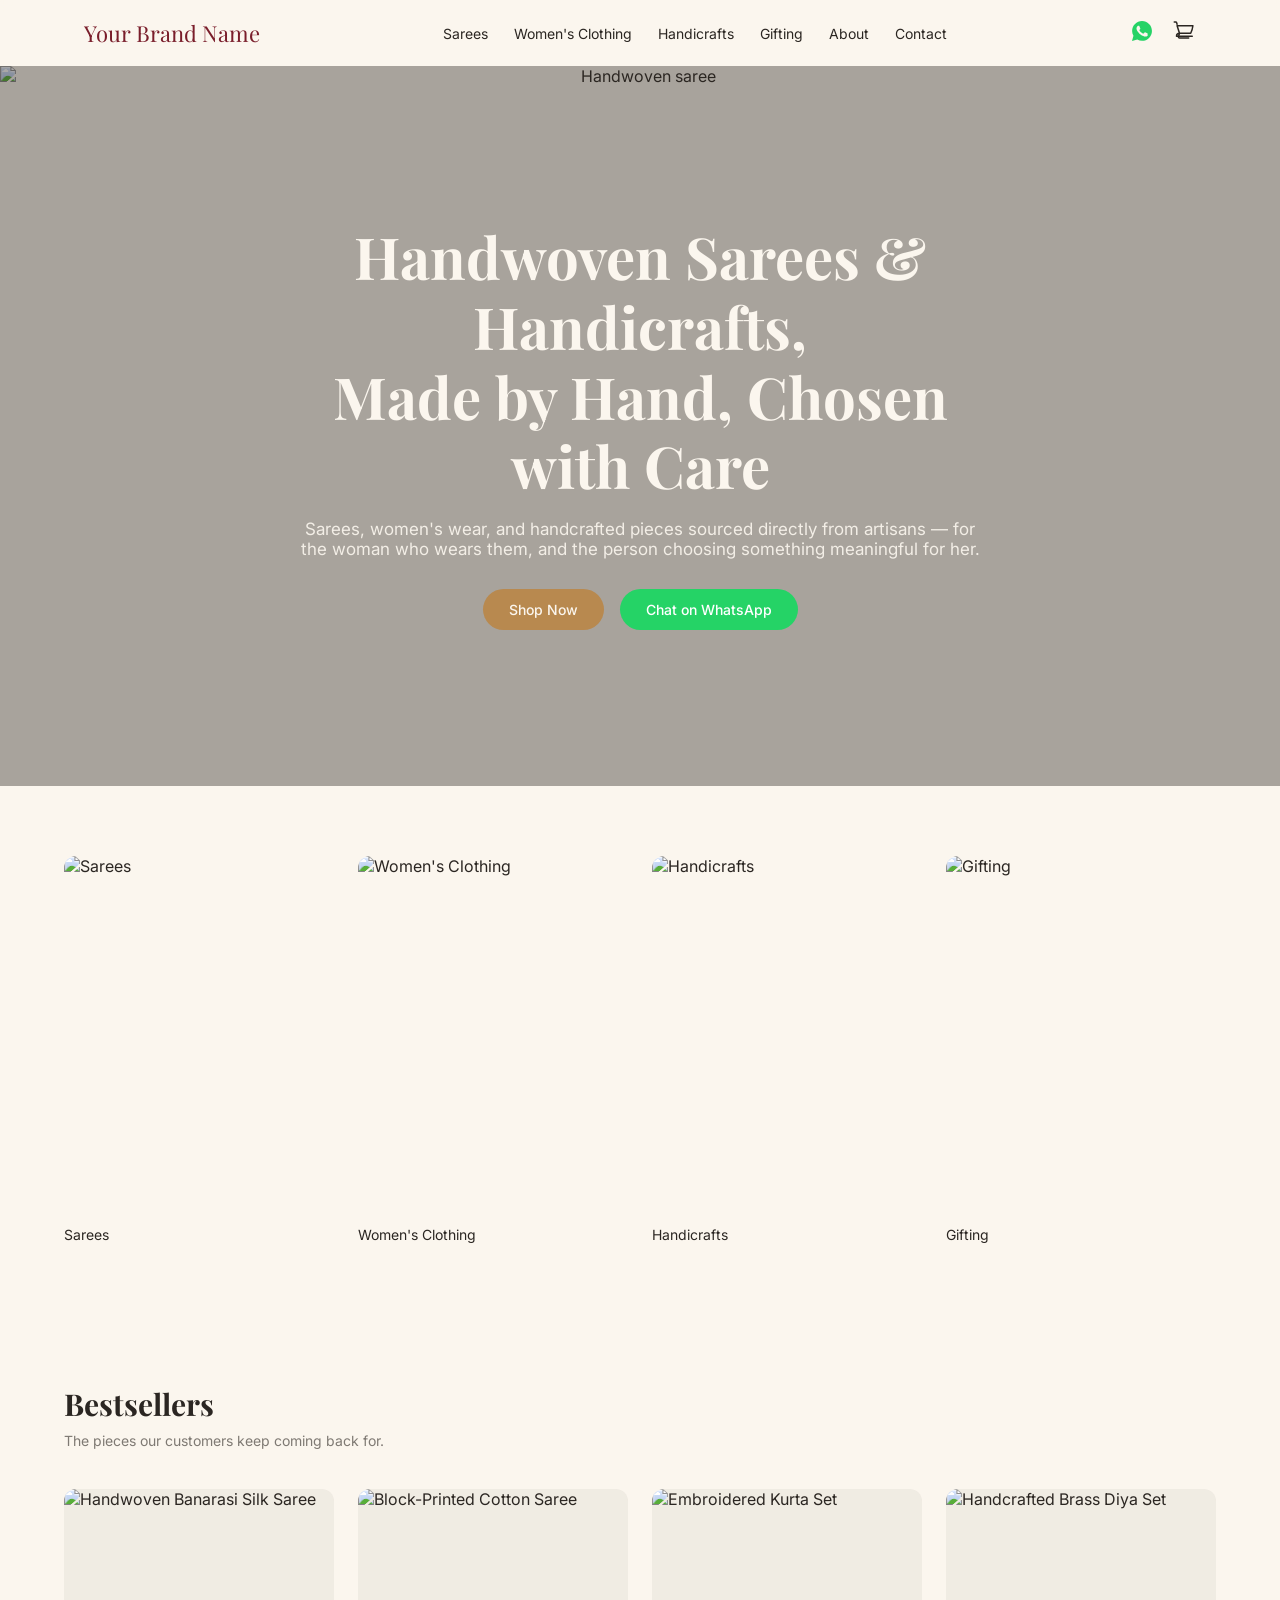
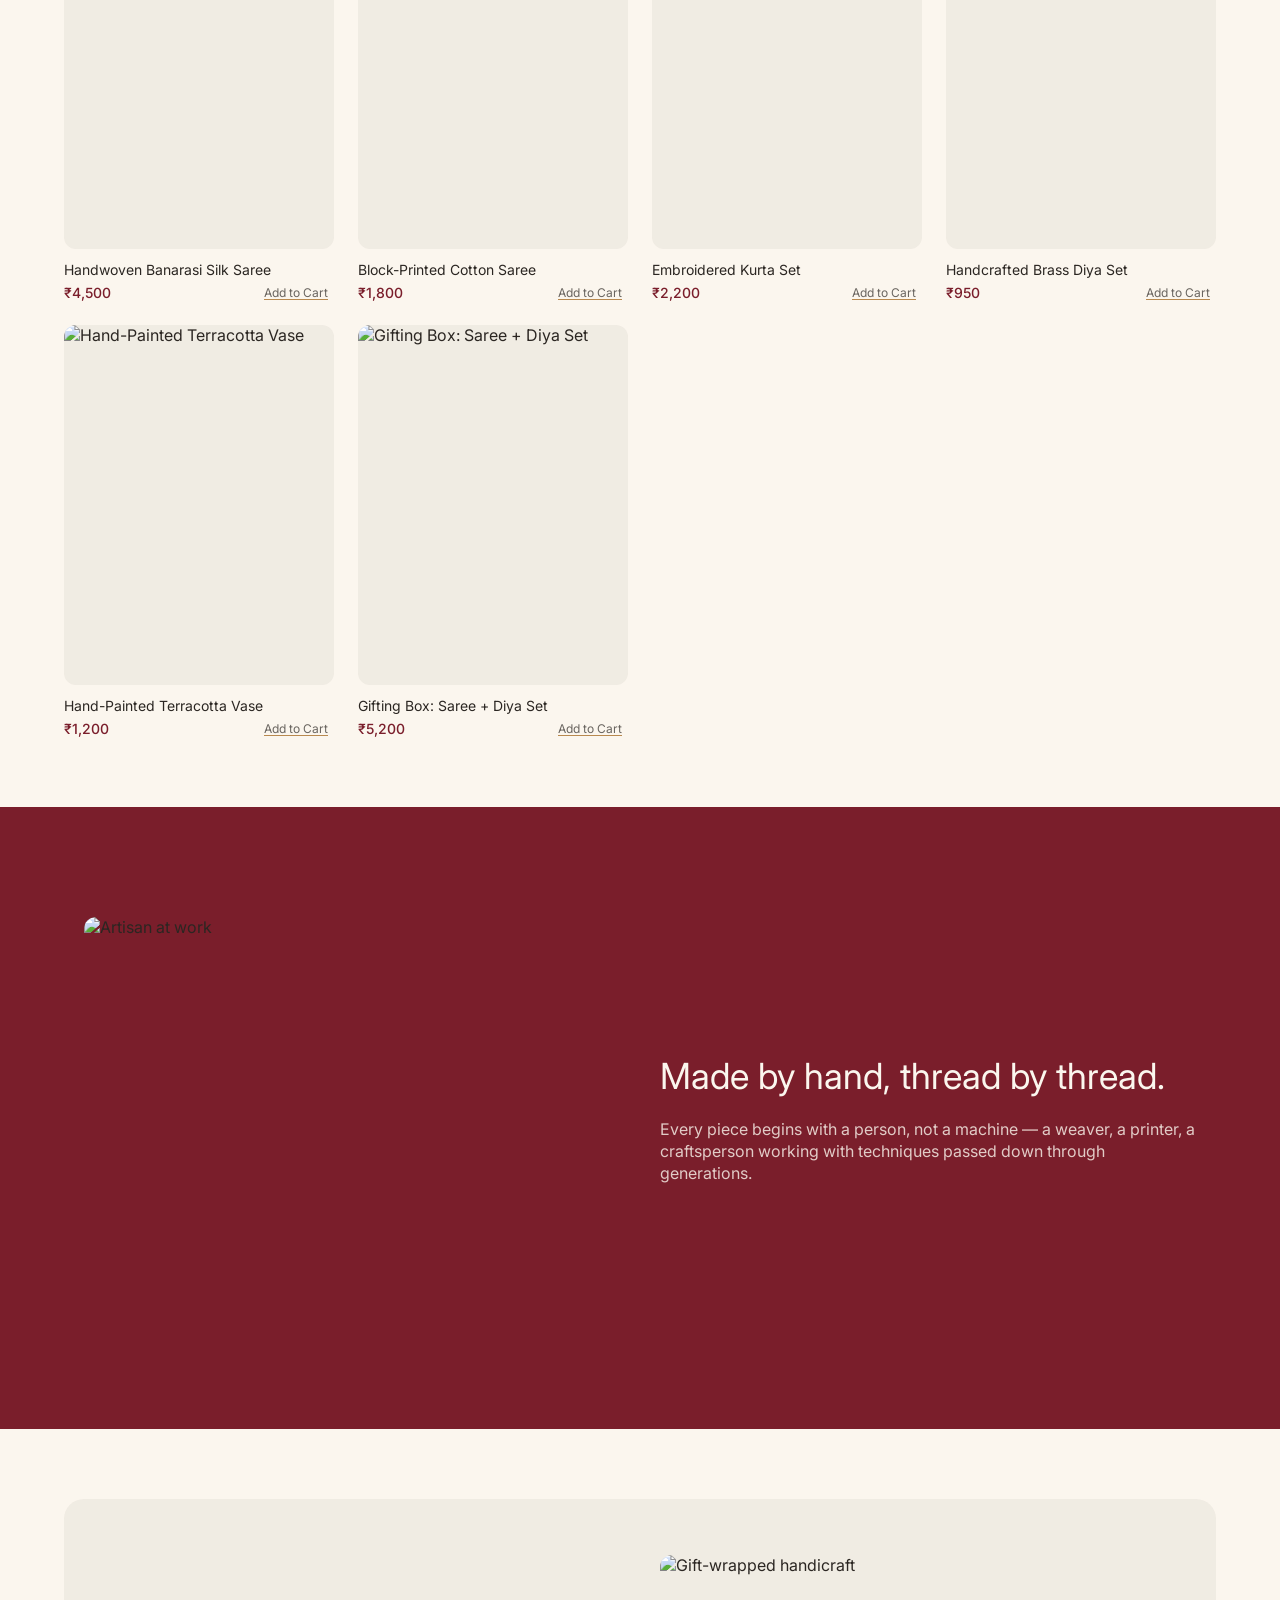
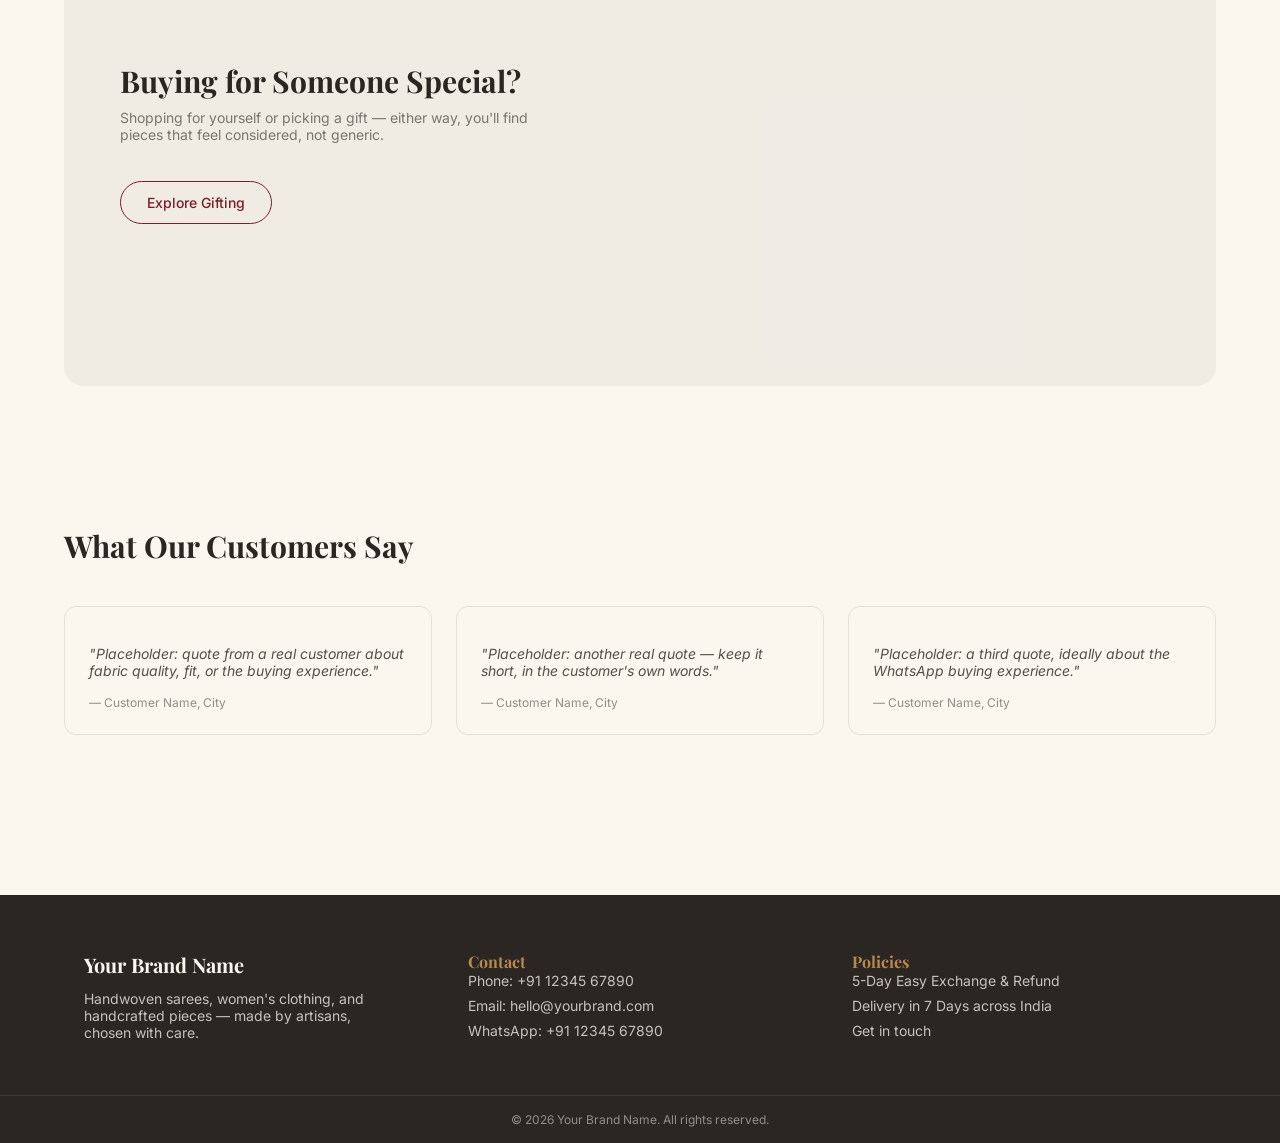
==== index.html @ b7d6f7a0 "Add files via upload" ====
<!DOCTYPE html>
<html lang="en">
<head>
<meta charset="UTF-8" />
<meta name="viewport" content="width=device-width, initial-scale=1.0" />
<title>Your Brand Name | Handwoven Sarees & Handicrafts</title>
<meta name="description" content="Handwoven sarees, women's clothing, and handcrafted pieces sourced directly from artisans, with easy exchanges and WhatsApp support." />
<link rel="stylesheet" href="styles.css" />
</head>
<body>

<header id="site-header">
  <div class="container header-inner">
    <a href="index.html" class="brand heading">Your Brand Name</a>
    <!-- TODO: replace "Your Brand Name" above and in styles/footer -->

    <nav class="main-nav">
      <a href="sarees.html">Sarees</a>
      <a href="womens-clothing.html">Women's Clothing</a>
      <a href="handicrafts.html">Handicrafts</a>
      <a href="gifting.html">Gifting</a>
      <a href="about.html">About</a>
      <a href="contact.html">Contact</a>
    </nav>

    <div class="header-icons">
      <!-- TODO: replace 911234567890 with your real WhatsApp number, country code, no + or spaces -->
      <a class="icon-btn whatsapp" href="https://wa.me/911234567890?text=Hi!%20I'd%20like%20to%20know%20more%20about%20your%20sarees." target="_blank" rel="noopener" aria-label="Chat on WhatsApp">
        <svg viewBox="0 0 24 24" fill="currentColor"><path d="M12.04 2C6.58 2 2.13 6.45 2.13 11.91c0 1.75.46 3.45 1.32 4.95L2 22l5.29-1.39a9.9 9.9 0 0 0 4.75 1.21h.01c5.46 0 9.9-4.45 9.9-9.91C21.95 6.45 17.5 2 12.04 2Zm5.8 14.14c-.24.68-1.4 1.3-1.93 1.38-.49.08-1.1.11-1.78-.11-.41-.13-.94-.3-1.62-.6-2.85-1.23-4.71-4.09-4.85-4.28-.14-.19-1.16-1.54-1.16-2.94s.73-2.09.99-2.37c.26-.29.56-.36.75-.36h.54c.17 0 .4-.06.63.48.24.56.79 1.94.86 2.08.07.14.11.3.02.49-.09.19-.14.3-.28.46-.14.16-.29.36-.42.48-.14.14-.28.29-.12.57.16.28.7 1.15 1.5 1.86 1.03.92 1.9 1.2 2.18 1.34.28.14.44.11.6-.07.16-.18.68-.79.87-1.06.19-.27.37-.22.62-.13.26.09 1.63.77 1.91.91.28.14.46.21.53.33.07.12.07.68-.17 1.36Z"/></svg>
      </a>

      <a class="icon-btn" href="cart.html" aria-label="Cart" style="position:relative;">
        <svg viewBox="0 0 24 24" fill="none" stroke="currentColor" stroke-width="1.5"><path stroke-linecap="round" stroke-linejoin="round" d="M2.25 3h1.386c.51 0 .955.343 1.087.835l.383 1.437M7.5 14.25a3 3 0 00-3 3h15.75m-12.75-3h11.218c1.121-2.3 1.876-4.865 2.182-7.5H5.106M7.5 14.25L5.106 6.75M7.5 14.25l-1.06 3.53a1 1 0 00.964 1.22h9.29m-9.29 0h9.29"/></svg>
        <span id="cart-badge" class="cart-badge" style="display:none;">0</span>
      </a>

      <button class="menu-toggle" id="menu-toggle" aria-label="Toggle menu">
        <svg viewBox="0 0 24 24" fill="none" stroke="currentColor" width="24" height="24"><path stroke-linecap="round" stroke-width="1.5" d="M4 6h16M4 12h16M4 18h16"/></svg>
      </button>
    </div>
  </div>

  <nav class="mobile-nav" id="mobile-nav">
    <a href="sarees.html">Sarees</a>
    <a href="womens-clothing.html">Women's Clothing</a>
    <a href="handicrafts.html">Handicrafts</a>
    <a href="gifting.html">Gifting</a>
    <a href="about.html">About</a>
    <a href="contact.html">Contact</a>
  </nav>
</header>

<main>

  <!-- Hero -->
  <section class="hero">
    <!-- TODO: replace with a real lifestyle photo of your products -->
    <img src="https://images.unsplash.com/photo-1610030181087-540967a0aa46?q=80&w=1600" alt="Handwoven saree" />
    <div class="hero-content">
      <h1>Handwoven Sarees &amp; Handicrafts,<br>Made by Hand, Chosen with Care</h1>
      <p>Sarees, women's wear, and handcrafted pieces sourced directly from artisans — for the woman who wears them, and the person choosing something meaningful for her.</p>
      <div class="hero-actions">
        <a href="sarees.html" class="btn btn-gold">Shop Now</a>
        <a class="btn btn-whatsapp" href="https://wa.me/911234567890" target="_blank" rel="noopener">Chat on WhatsApp</a>
      </div>
    </div>
  </section>

  <!-- Category tiles -->
  <section class="page-section container">
    <div class="tile-grid">
      <a href="sarees.html" class="tile fade-in" style="transition-delay:0ms">
        <div class="tile-image"><img src="https://images.unsplash.com/photo-1610030181087-540967a0aa46?q=80&w=800" alt="Sarees" /></div>
        <span class="tile-label">Sarees</span>
      </a>
      <a href="womens-clothing.html" class="tile fade-in" style="transition-delay:80ms">
        <div class="tile-image"><img src="https://images.unsplash.com/photo-1594736797933-d0f06ba2c064?q=80&w=800" alt="Women's Clothing" /></div>
        <span class="tile-label">Women's Clothing</span>
      </a>
      <a href="handicrafts.html" class="tile fade-in" style="transition-delay:160ms">
        <div class="tile-image"><img src="https://images.unsplash.com/photo-1604423043492-01ce8f61b2ca?q=80&w=800" alt="Handicrafts" /></div>
        <span class="tile-label">Handicrafts</span>
      </a>
      <a href="gifting.html" class="tile fade-in" style="transition-delay:240ms">
        <div class="tile-image"><img src="https://images.unsplash.com/photo-1610030181261-8a7e6d5a7e6b?q=80&w=800" alt="Gifting" /></div>
        <span class="tile-label">Gifting</span>
      </a>
    </div>
  </section>

  <!-- Featured products -->
  <section class="page-section container">
    <div class="fade-in">
      <h2 class="section-heading">Bestsellers</h2>
      <p class="section-sub">The pieces our customers keep coming back for.</p>
    </div>
    <div class="product-grid" id="featured-products" style="margin-top:40px;"></div>
  </section>

  <!-- Craftsmanship story (signature animated moment) -->
  <section class="story-section" id="story-section">
    <div class="container story-grid">
      <div class="story-image">
        <!-- TODO: replace with a real photo of the making process/artisan at work -->
        <img src="https://images.unsplash.com/photo-1594736797933-d0f06ba2c064?q=80&w=1000" alt="Artisan at work" />
      </div>
      <p class="story-text">
        Made by hand, thread by thread.
        <span class="story-sub"><!-- TODO: replace with a real paragraph about your artisans, materials, or process -->
        Every piece begins with a person, not a machine — a weaver, a printer, a craftsperson working with techniques passed down through generations.</span>
      </p>
    </div>
  </section>

  <!-- Gifting callout -->
  <section class="page-section container">
    <div class="fade-in gift-box">
      <div>
        <h2 class="section-heading">Buying for Someone Special?</h2>
        <p class="section-sub" style="max-width:420px;">Shopping for yourself or picking a gift — either way, you'll find pieces that feel considered, not generic.</p>
        <!-- TODO: mention gift wrapping / a note card option here if you offer one -->
        <a href="gifting.html" class="btn btn-secondary" style="margin-top:24px;">Explore Gifting</a>
      </div>
      <div class="gift-image">
        <!-- TODO: replace with a real gifting-themed photo -->
        <img src="https://images.unsplash.com/photo-1604423043492-01ce8f61b2ca?q=80&w=1000" alt="Gift-wrapped handicraft" />
      </div>
    </div>
  </section>

  <!-- Reviews -->
  <section class="page-section container">
    <div class="fade-in">
      <h2 class="section-heading">What Our Customers Say</h2>
    </div>
    <div class="review-grid" style="margin-top:40px;">
      <!-- TODO: replace all three with real customer testimonials as soon as you have them -->
      <div class="review-card fade-in" style="transition-delay:0ms">
        <p class="review-quote">"Placeholder: quote from a real customer about fabric quality, fit, or the buying experience."</p>
        <div class="review-name">— Customer Name, City</div>
      </div>
      <div class="review-card fade-in" style="transition-delay:100ms">
        <p class="review-quote">"Placeholder: another real quote — keep it short, in the customer's own words."</p>
        <div class="review-name">— Customer Name, City</div>
      </div>
      <div class="review-card fade-in" style="transition-delay:200ms">
        <p class="review-quote">"Placeholder: a third quote, ideally about the WhatsApp buying experience."</p>
        <div class="review-name">— Customer Name, City</div>
      </div>
    </div>
  </section>

</main>

<footer>
  <div class="container footer-grid">
    <div>
      <h3 class="heading">Your Brand Name</h3>
      <p style="margin-top:12px; max-width:280px;">Handwoven sarees, women's clothing, and handcrafted pieces — made by artisans, chosen with care.</p>
    </div>
    <div>
      <h4 class="heading">Contact</h4>
      <ul>
        <!-- TODO: replace with your real phone, email, WhatsApp number -->
        <li>Phone: +91 12345 67890</li>
        <li>Email: hello@yourbrand.com</li>
        <li>WhatsApp: +91 12345 67890</li>
      </ul>
    </div>
    <div>
      <h4 class="heading">Policies</h4>
      <ul>
        <li>5-Day Easy Exchange &amp; Refund</li>
        <li>Delivery in 7 Days across India</li>
        <li><a href="contact.html">Get in touch</a></li>
      </ul>
    </div>
  </div>
  <div class="footer-bottom">© <span id="year"></span> Your Brand Name. All rights reserved.</div>
</footer>

<script src="script.js"></script>
<script>
  document.getElementById("year").textContent = new Date().getFullYear();
  renderProductGrid("featured-products");
</script>
</body>
</html>
---- styles.css ----
@import url('https://fonts.googleapis.com/css2?family=Playfair+Display:wght@500;600;700&family=Inter:wght@400;500;600&display=swap');

:root {
  --ivory: #FBF6EE;
  --maroon: #7A1E2B;
  --maroon-dark: #5C1620;
  --gold: #B8894F;
  --charcoal: #2B2622;
  --whatsapp: #25D366;
}

* { box-sizing: border-box; }

html { scroll-behavior: smooth; }

body {
  margin: 0;
  font-family: 'Inter', sans-serif;
  background: var(--ivory);
  color: var(--charcoal);
}

h1, h2, h3, .heading {
  font-family: 'Playfair Display', serif;
  margin: 0;
}

a { text-decoration: none; color: inherit; }

img { max-width: 100%; display: block; }

.container {
  max-width: 1152px;
  margin: 0 auto;
  padding: 0 20px;
}

/* ---------- Header ---------- */
header {
  position: sticky;
  top: 0;
  z-index: 50;
  background: rgba(251, 246, 238, 0.95);
  backdrop-filter: blur(6px);
  padding: 18px 0;
  transition: padding 0.3s ease, box-shadow 0.3s ease;
}

header.scrolled {
  padding: 8px 0;
  box-shadow: 0 2px 10px rgba(0,0,0,0.06);
}

.header-inner {
  display: flex;
  align-items: center;
  justify-content: space-between;
}

.brand {
  font-size: 22px;
  color: var(--maroon);
  transition: font-size 0.3s ease;
}

header.scrolled .brand { font-size: 18px; }

nav.main-nav {
  display: flex;
  gap: 26px;
  font-size: 14px;
}

.header-icons {
  display: flex;
  align-items: center;
  gap: 18px;
}

.icon-btn { color: var(--charcoal); position: relative; cursor: pointer; }
.icon-btn.whatsapp { color: var(--whatsapp); }
.icon-btn svg { width: 24px; height: 24px; }

.cart-badge {
  position: absolute;
  top: -8px;
  right: -8px;
  background: var(--maroon);
  color: var(--ivory);
  font-size: 10px;
  width: 16px;
  height: 16px;
  border-radius: 50%;
  display: flex;
  align-items: center;
  justify-content: center;
}

.menu-toggle { display: none; background: none; border: none; cursor: pointer; }

.mobile-nav {
  display: none;
  flex-direction: column;
  gap: 14px;
  padding: 16px 20px;
  border-top: 1px solid rgba(0,0,0,0.08);
  background: var(--ivory);
  font-size: 14px;
}

.mobile-nav.open { display: flex; }

@media (max-width: 768px) {
  nav.main-nav { display: none; }
  .menu-toggle { display: block; }
}

/* ---------- Buttons ---------- */
.btn {
  display: inline-flex;
  align-items: center;
  justify-content: center;
  gap: 8px;
  padding: 12px 26px;
  border-radius: 999px;
  font-size: 14px;
  font-weight: 500;
  border: none;
  cursor: pointer;
  transition: all 0.3s ease;
}

.btn-primary { background: var(--maroon); color: var(--ivory); }
.btn-primary:hover { background: var(--maroon-dark); box-shadow: 0 4px 14px rgba(0,0,0,0.15); }

.btn-secondary { background: transparent; color: var(--maroon); border: 1px solid var(--maroon); }
.btn-secondary:hover { background: var(--maroon); color: var(--ivory); }

.btn-gold { background: var(--gold); color: var(--ivory); }
.btn-gold:hover { filter: brightness(0.95); }

.btn-whatsapp { background: var(--whatsapp); color: #fff; }
.btn-whatsapp:hover { transform: scale(1.03); }

/* ---------- Hero ---------- */
.hero {
  position: relative;
  min-height: 80vh;
  display: flex;
  align-items: center;
  justify-content: center;
  text-align: center;
  overflow: hidden;
}

.hero img {
  position: absolute;
  inset: 0;
  width: 100%;
  height: 100%;
  object-fit: cover;
}

.hero::after {
  content: "";
  position: absolute;
  inset: 0;
  background: rgba(43,38,34,0.4);
}

.hero-content {
  position: relative;
  z-index: 1;
  max-width: 720px;
  padding: 0 20px;
  color: var(--ivory);
}

.hero-content h1 {
  font-size: 42px;
  line-height: 1.2;
}

.hero-content p {
  margin-top: 18px;
  font-size: 17px;
  color: rgba(251,246,238,0.9);
}

.hero-actions {
  margin-top: 30px;
  display: flex;
  flex-wrap: wrap;
  gap: 16px;
  justify-content: center;
}

@media (min-width: 768px) {
  .hero-content h1 { font-size: 58px; }
}

/* ---------- Sections ---------- */
section.page-section { padding: 70px 0; }

.section-heading { font-size: 30px; }
.section-sub { margin-top: 8px; font-size: 14px; color: rgba(43,38,34,0.6); }

/* ---------- Fade-in on scroll ---------- */
.fade-in {
  opacity: 0;
  transform: translateY(20px);
  transition: opacity 0.7s ease-out, transform 0.7s ease-out;
}

.fade-in.visible {
  opacity: 1;
  transform: translateY(0);
}

/* ---------- Category tiles ---------- */
.tile-grid {
  display: grid;
  grid-template-columns: repeat(2, 1fr);
  gap: 16px;
}

@media (min-width: 768px) {
  .tile-grid { grid-template-columns: repeat(4, 1fr); gap: 24px; }
}

.tile { display: block; }
.tile-image {
  position: relative;
  aspect-ratio: 3/4;
  overflow: hidden;
  border-radius: 12px;
}
.tile-image img { width: 100%; height: 100%; object-fit: cover; transition: transform 0.5s ease; }
.tile:hover .tile-image img { transform: scale(1.05); }

.tile-label {
  position: relative;
  margin-top: 10px;
  font-size: 14px;
  display: inline-block;
}
.tile-label::after {
  content: "";
  position: absolute;
  left: 0;
  bottom: -4px;
  height: 1px;
  width: 0;
  background: var(--gold);
  transition: width 0.3s ease;
}
.tile:hover .tile-label::after { width: 100%; }

/* ---------- Product grid ---------- */
.product-grid {
  display: grid;
  grid-template-columns: repeat(2, 1fr);
  gap: 24px;
}

@media (min-width: 768px) {
  .product-grid { grid-template-columns: repeat(4, 1fr); }
}

.product-card-image {
  position: relative;
  aspect-ratio: 3/4;
  overflow: hidden;
  border-radius: 12px;
  background: rgba(43,38,34,0.05);
}
.product-card-image img { width: 100%; height: 100%; object-fit: cover; transition: transform 0.5s ease; }
.product-card:hover .product-card-image img { transform: scale(1.05); }

.product-card-body { margin-top: 12px; }
.product-card-name { font-size: 14px; }
.product-card-row {
  margin-top: 6px;
  display: flex;
  align-items: center;
  justify-content: space-between;
}
.product-price { font-size: 14px; font-weight: 500; color: var(--maroon); }
.add-to-cart-link {
  font-size: 12px;
  color: rgba(43,38,34,0.7);
  text-decoration: underline;
  text-decoration-color: var(--gold);
  text-underline-offset: 2px;
  background: none;
  border: none;
  cursor: pointer;
  font-family: inherit;
}
.add-to-cart-link:hover { color: var(--maroon); }

/* ---------- Craftsmanship story (signature moment) ---------- */
.story-section {
  position: relative;
  padding: 110px 0;
  background: var(--charcoal);
  transition: background-color 0.9s ease-out;
  overflow: hidden;
}
.story-section.active { background: var(--maroon); }

.story-grid {
  display: grid;
  gap: 40px;
  align-items: center;
}

@media (min-width: 768px) {
  .story-grid { grid-template-columns: 1fr 1fr; }
}

.story-image {
  position: relative;
  aspect-ratio: 4/3;
  overflow: hidden;
  border-radius: 12px;
}
.story-image img { width: 100%; height: 100%; object-fit: cover; }

.story-text {
  font-size: 30px;
  line-height: 1.4;
  color: var(--ivory);
  opacity: 0;
  transform: translateY(12px);
  transition: opacity 0.9s ease-out, transform 0.9s ease-out;
}
.story-section.active .story-text { opacity: 1; transform: translateY(0); }

.story-sub {
  display: block;
  margin-top: 16px;
  font-size: 16px;
  font-weight: 400;
  color: rgba(251,246,238,0.8);
}

@media (min-width: 768px) {
  .story-text { font-size: 36px; }
}

/* ---------- Gifting callout ---------- */
.gift-box {
  display: grid;
  gap: 40px;
  align-items: center;
  background: rgba(43,38,34,0.05);
  border-radius: 20px;
  padding: 32px;
}

@media (min-width: 768px) {
  .gift-box { grid-template-columns: 1fr 1fr; padding: 56px; }
}

.gift-image {
  position: relative;
  aspect-ratio: 4/3;
  overflow: hidden;
  border-radius: 12px;
}
.gift-image img { width: 100%; height: 100%; object-fit: cover; }

/* ---------- Reviews ---------- */
.review-grid {
  display: grid;
  gap: 24px;
}

@media (min-width: 768px) {
  .review-grid { grid-template-columns: repeat(3, 1fr); }
}

.review-card {
  border: 1px solid rgba(43,38,34,0.1);
  border-radius: 12px;
  padding: 24px;
  height: 100%;
}
.review-quote { font-size: 14px; font-style: italic; color: rgba(43,38,34,0.8); }
.review-name { margin-top: 16px; font-size: 12px; color: rgba(43,38,34,0.5); }

/* ---------- Footer ---------- */
footer {
  margin-top: 90px;
  background: var(--charcoal);
  color: var(--ivory);
  padding: 56px 0 0;
}

.footer-grid {
  display: grid;
  gap: 40px;
}

@media (min-width: 768px) {
  .footer-grid { grid-template-columns: repeat(3, 1fr); }
}

footer h3 { font-size: 20px; }
footer h4 { font-size: 16px; color: var(--gold); margin-bottom: 12px; }
footer p, footer li { font-size: 14px; color: rgba(251,246,238,0.75); }
footer ul { list-style: none; padding: 0; margin: 0; }
footer li { margin-bottom: 8px; }
footer a:hover { color: var(--gold); }

.footer-bottom {
  margin-top: 40px;
  border-top: 1px solid rgba(251,246,238,0.1);
  padding: 16px 0;
  text-align: center;
  font-size: 12px;
  color: rgba(251,246,238,0.5);
}

/* ---------- Forms ---------- */
.form-field {
  width: 100%;
  padding: 12px 16px;
  border: 1px solid rgba(43,38,34,0.2);
  border-radius: 8px;
  font-family: inherit;
  font-size: 14px;
  margin-bottom: 14px;
}
.form-field:focus { outline: none; border-color: var(--maroon); }

/* ---------- Cart page ---------- */
.cart-item {
  display: flex;
  gap: 16px;
  align-items: center;
  border-bottom: 1px solid rgba(43,38,34,0.1);
  padding-bottom: 24px;
  margin-bottom: 24px;
}
.cart-item-image {
  width: 80px;
  height: 96px;
  border-radius: 8px;
  overflow: hidden;
  flex-shrink: 0;
}
.cart-item-image img { width: 100%; height: 100%; object-fit: cover; }
.cart-qty {
  width: 60px;
  padding: 6px 8px;
  border: 1px solid rgba(43,38,34,0.2);
  border-radius: 6px;
  font-family: inherit;
}
.remove-link {
  background: none; border: none; cursor: pointer; font-family: inherit;
  font-size: 12px; color: rgba(43,38,34,0.5); text-decoration: underline;
}
.cart-total-row {
  display: flex; justify-content: space-between; align-items: center;
  margin-top: 24px; font-size: 22px;
}
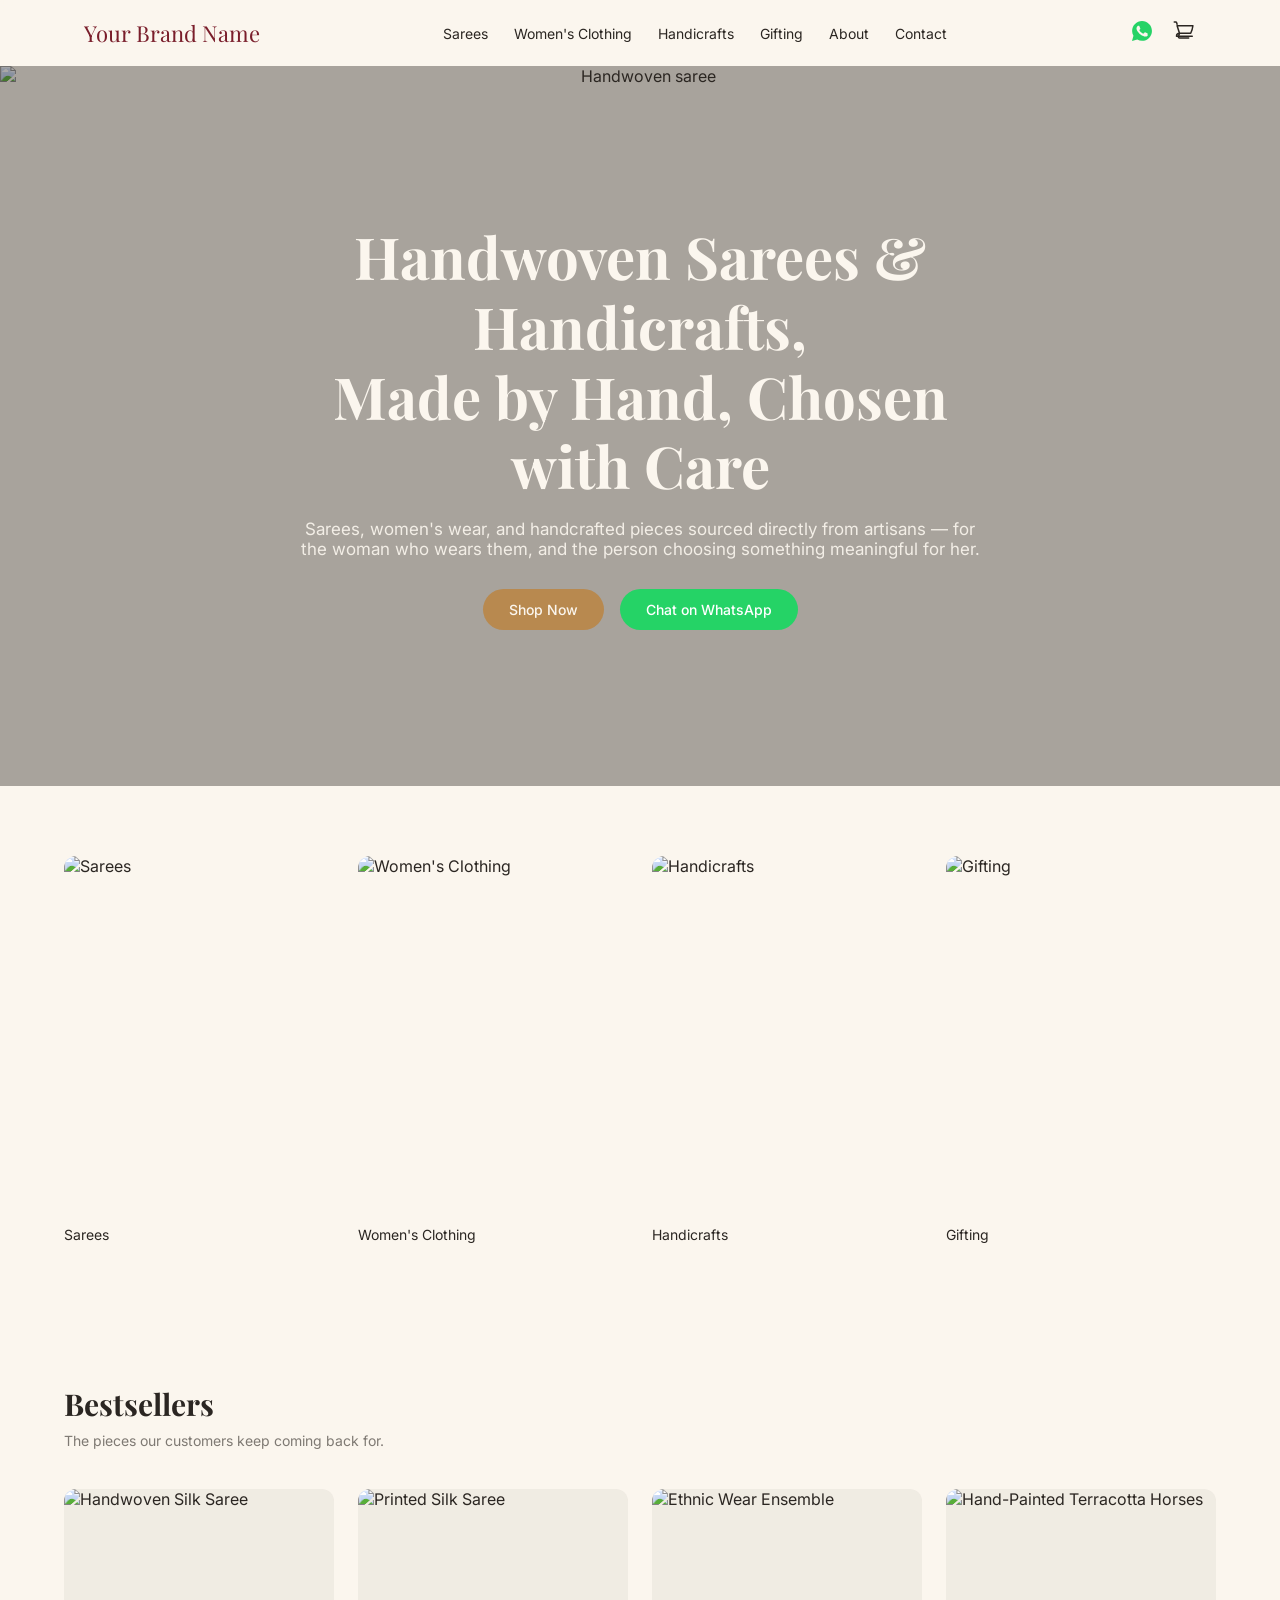
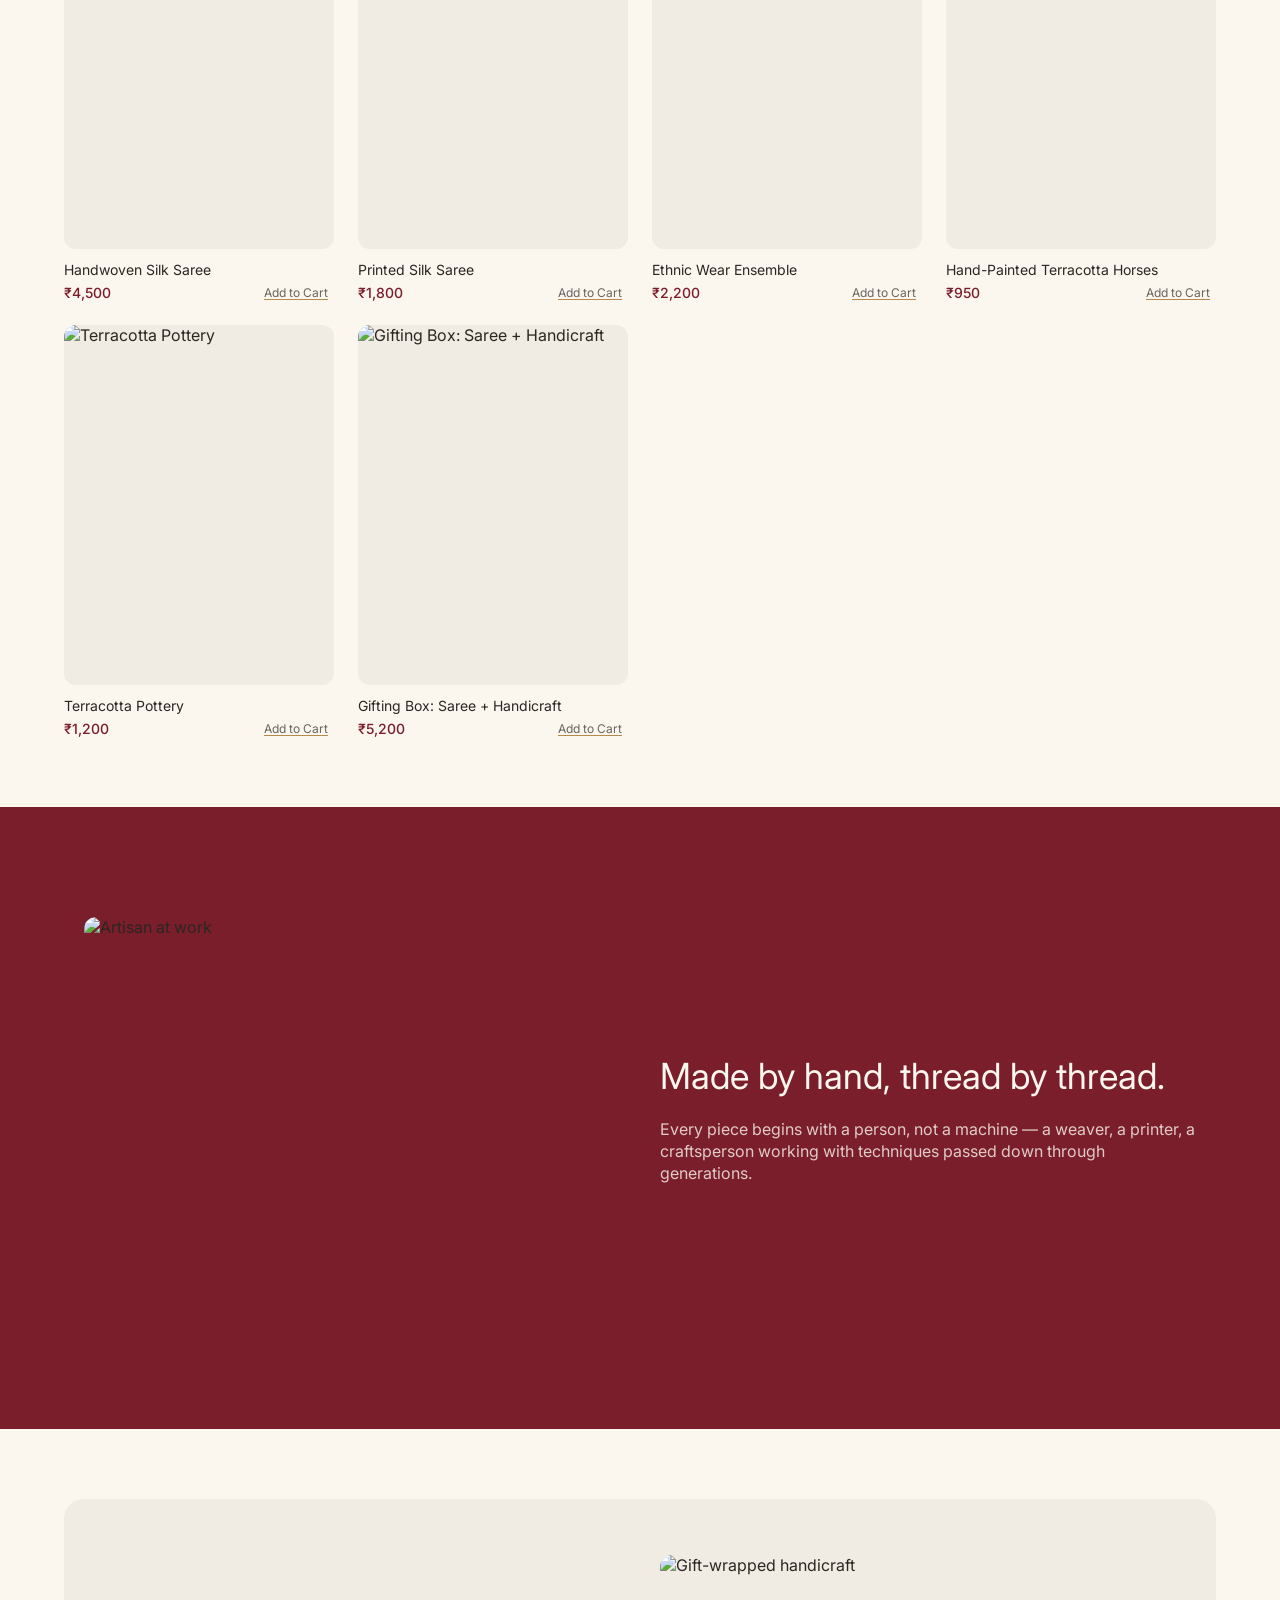
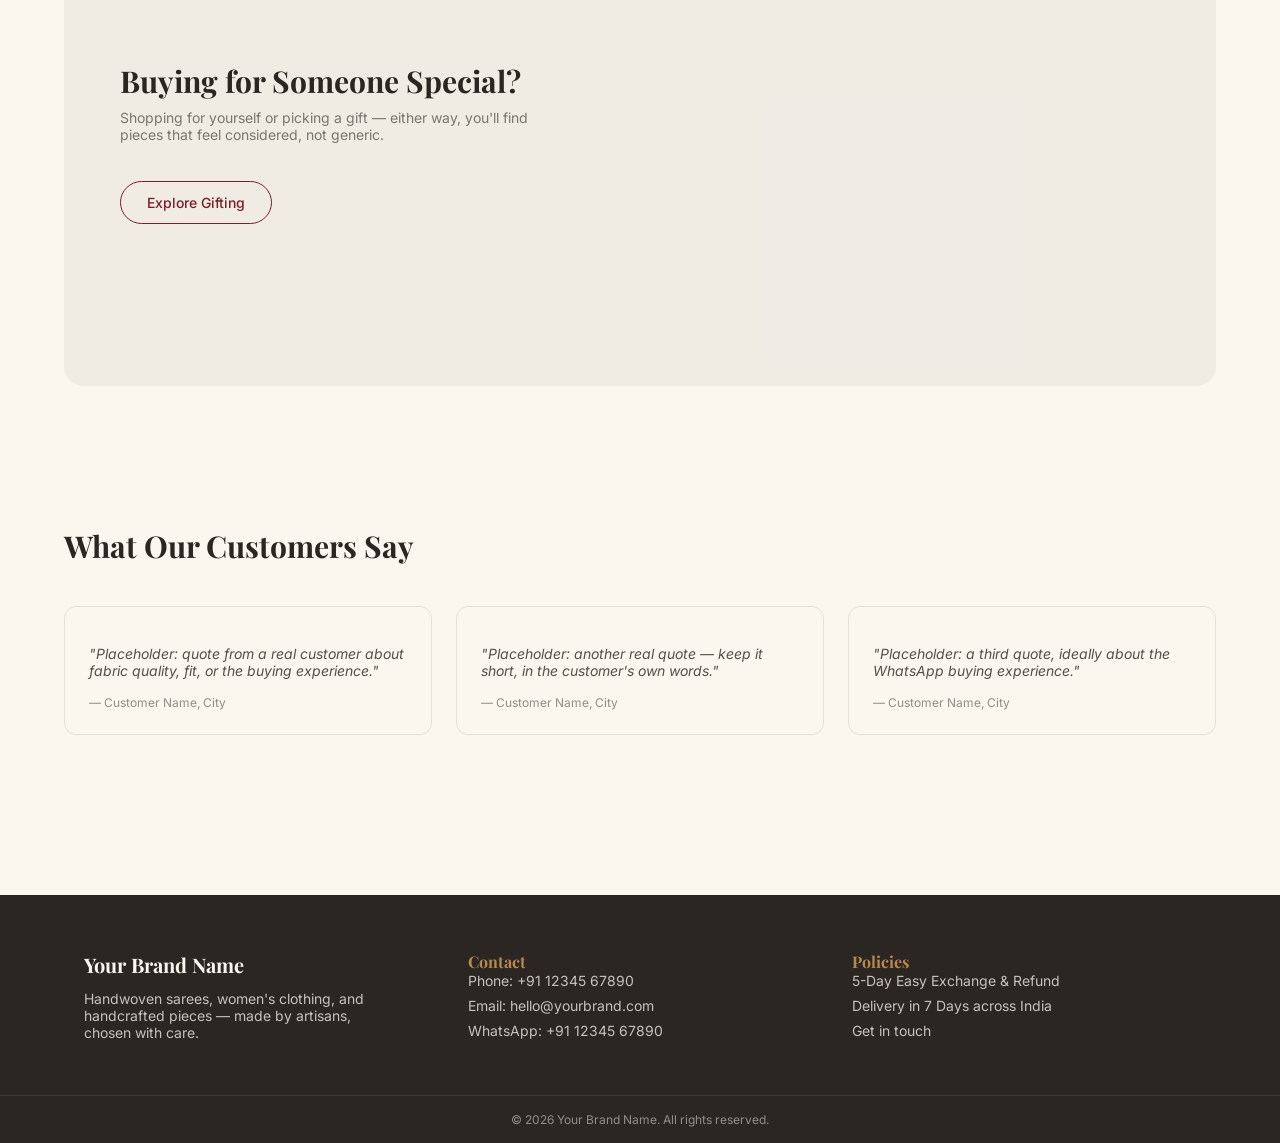
==== commit 11e1e53d: "Add files via upload" ====
--- a/index.html
+++ b/index.html
@@ -55,7 +55,7 @@
   <!-- Hero -->
   <section class="hero">
     <!-- TODO: replace with a real lifestyle photo of your products -->
-    <img src="https://images.unsplash.com/photo-1610030181087-540967a0aa46?q=80&w=1600" alt="Handwoven saree" />
+    <img src="https://images.unsplash.com/photo-1732709470611-670308da8c5e?q=80&w=1600" alt="Handwoven saree" />
     <div class="hero-content">
       <h1>Handwoven Sarees &amp; Handicrafts,<br>Made by Hand, Chosen with Care</h1>
       <p>Sarees, women's wear, and handcrafted pieces sourced directly from artisans — for the woman who wears them, and the person choosing something meaningful for her.</p>
@@ -70,19 +70,19 @@
   <section class="page-section container">
     <div class="tile-grid">
       <a href="sarees.html" class="tile fade-in" style="transition-delay:0ms">
-        <div class="tile-image"><img src="https://images.unsplash.com/photo-1610030181087-540967a0aa46?q=80&w=800" alt="Sarees" /></div>
+        <div class="tile-image"><img src="https://images.unsplash.com/photo-1610030469983-98e550d6193c?q=80&w=800" alt="Sarees" /></div>
         <span class="tile-label">Sarees</span>
       </a>
       <a href="womens-clothing.html" class="tile fade-in" style="transition-delay:80ms">
-        <div class="tile-image"><img src="https://images.unsplash.com/photo-1594736797933-d0f06ba2c064?q=80&w=800" alt="Women's Clothing" /></div>
+        <div class="tile-image"><img src="https://images.unsplash.com/photo-1611574557783-9a50bb34e9f5?q=80&w=800" alt="Women's Clothing" /></div>
         <span class="tile-label">Women's Clothing</span>
       </a>
       <a href="handicrafts.html" class="tile fade-in" style="transition-delay:160ms">
-        <div class="tile-image"><img src="https://images.unsplash.com/photo-1604423043492-01ce8f61b2ca?q=80&w=800" alt="Handicrafts" /></div>
+        <div class="tile-image"><img src="https://images.unsplash.com/photo-1524497440-4da55062cb4a?q=80&w=800" alt="Handicrafts" /></div>
         <span class="tile-label">Handicrafts</span>
       </a>
       <a href="gifting.html" class="tile fade-in" style="transition-delay:240ms">
-        <div class="tile-image"><img src="https://images.unsplash.com/photo-1610030181261-8a7e6d5a7e6b?q=80&w=800" alt="Gifting" /></div>
+        <div class="tile-image"><img src="https://images.unsplash.com/photo-1549465220-1a8b9238cd48?q=80&w=800" alt="Gifting" /></div>
         <span class="tile-label">Gifting</span>
       </a>
     </div>
@@ -102,7 +102,7 @@
     <div class="container story-grid">
       <div class="story-image">
         <!-- TODO: replace with a real photo of the making process/artisan at work -->
-        <img src="https://images.unsplash.com/photo-1594736797933-d0f06ba2c064?q=80&w=1000" alt="Artisan at work" />
+        <img src="https://images.unsplash.com/photo-1640292343595-889db1c8262e?q=80&w=1000" alt="Artisan at work" />
       </div>
       <p class="story-text">
         Made by hand, thread by thread.
@@ -123,7 +123,7 @@
       </div>
       <div class="gift-image">
         <!-- TODO: replace with a real gifting-themed photo -->
-        <img src="https://images.unsplash.com/photo-1604423043492-01ce8f61b2ca?q=80&w=1000" alt="Gift-wrapped handicraft" />
+        <img src="https://images.unsplash.com/photo-1674530187072-f788b7282f17?q=80&w=1000" alt="Gift-wrapped handicraft" />
       </div>
     </div>
   </section>
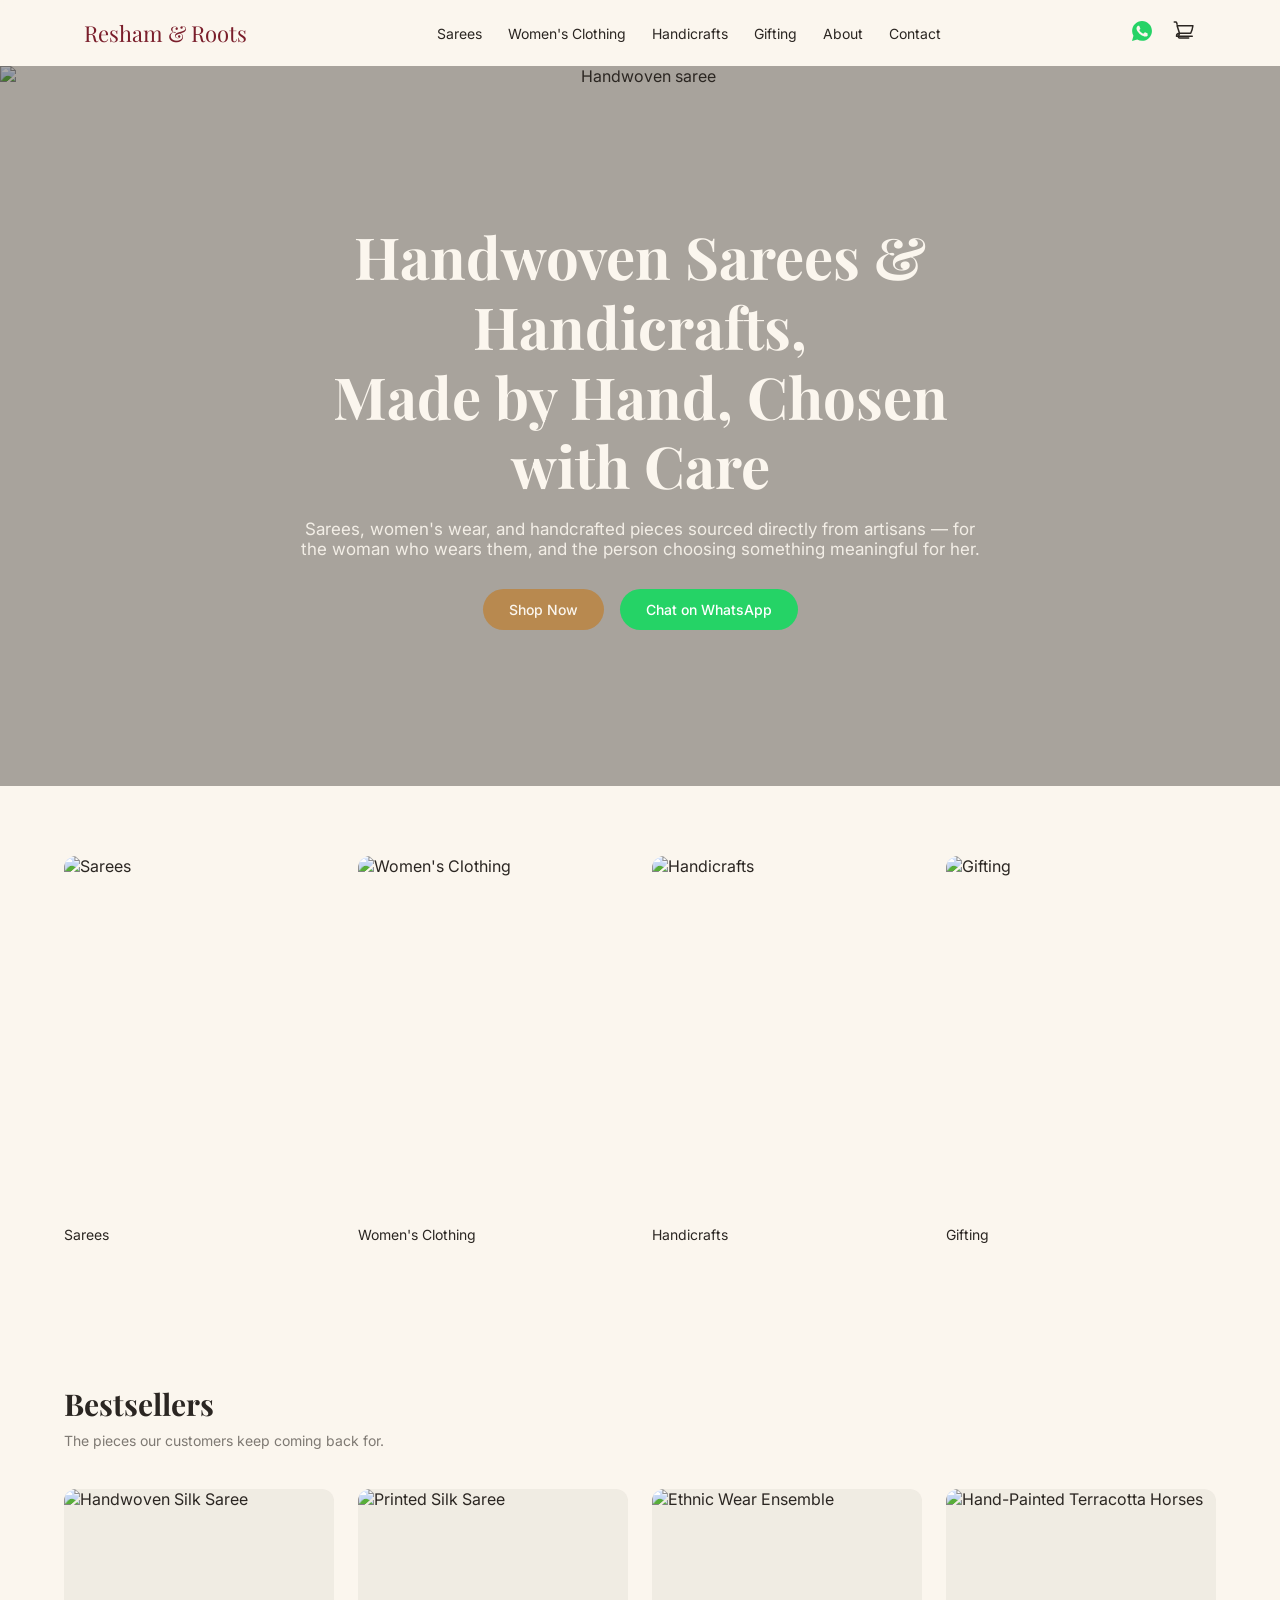
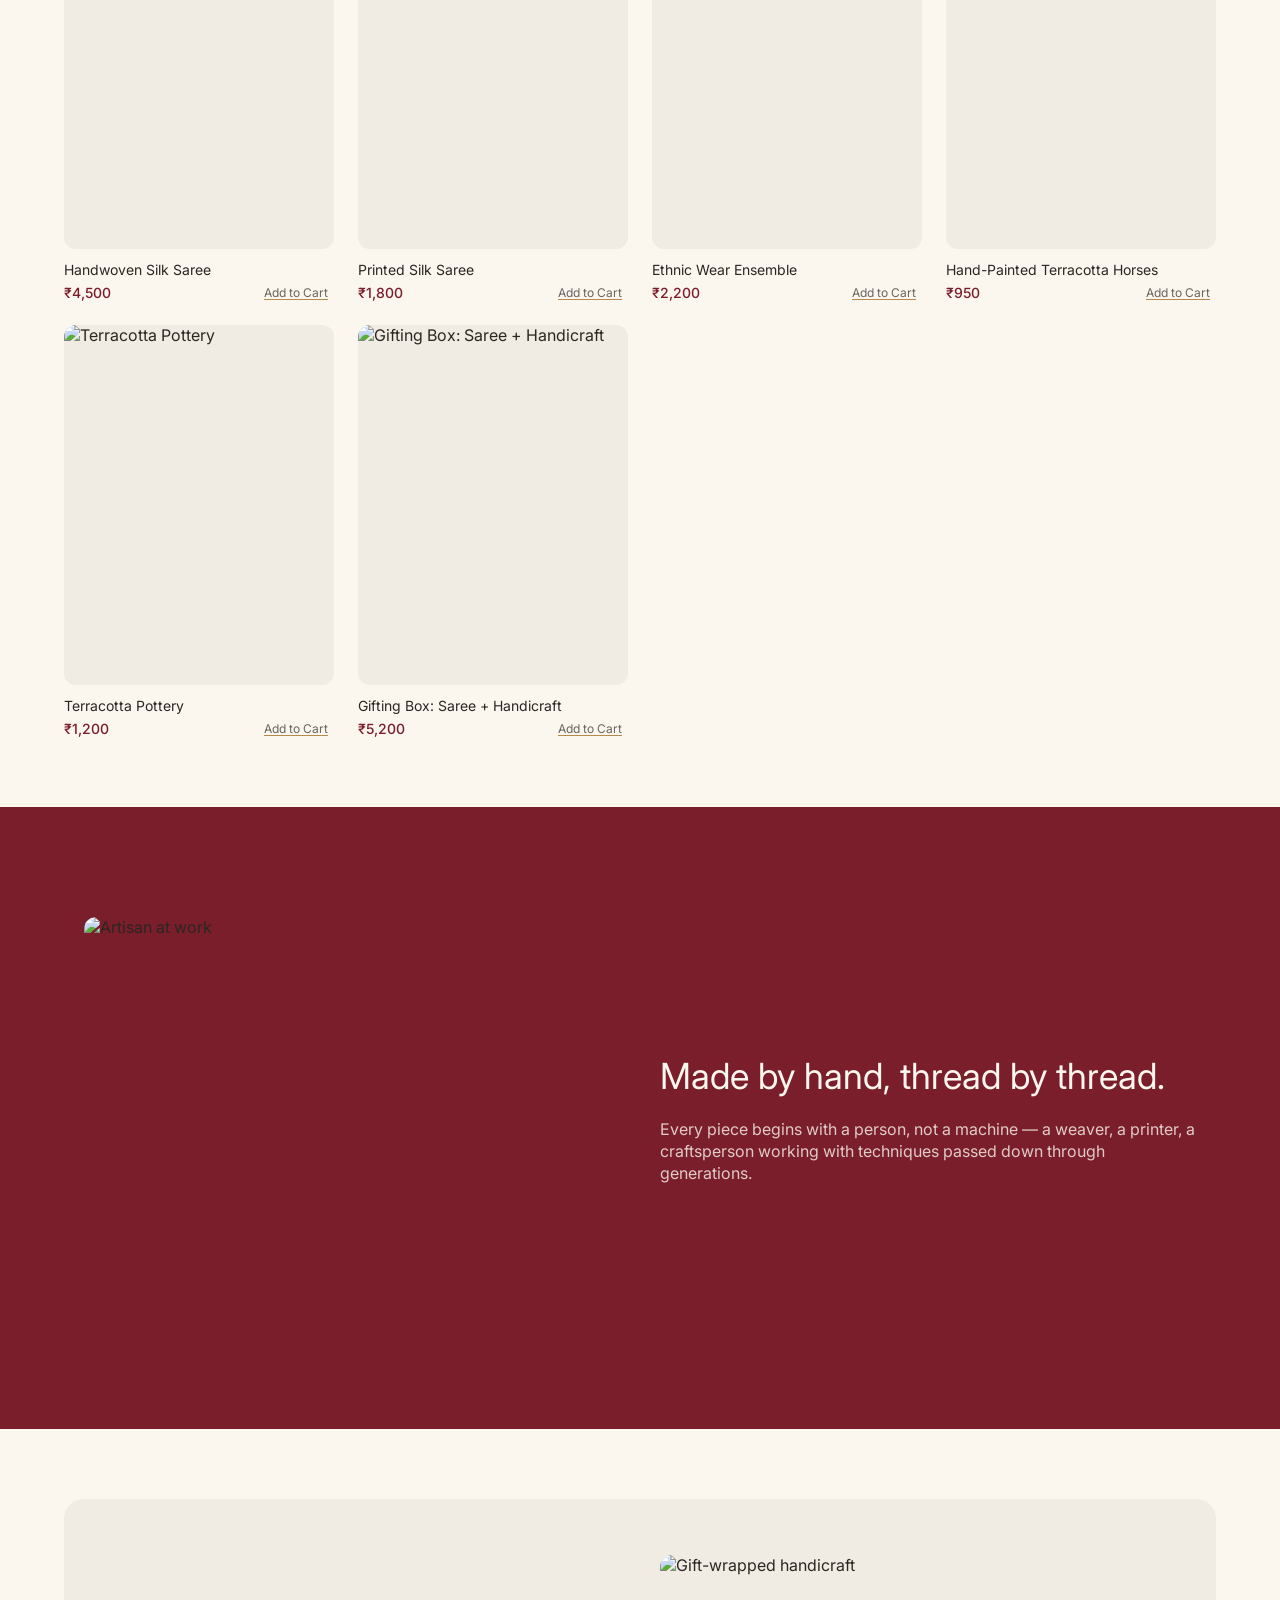
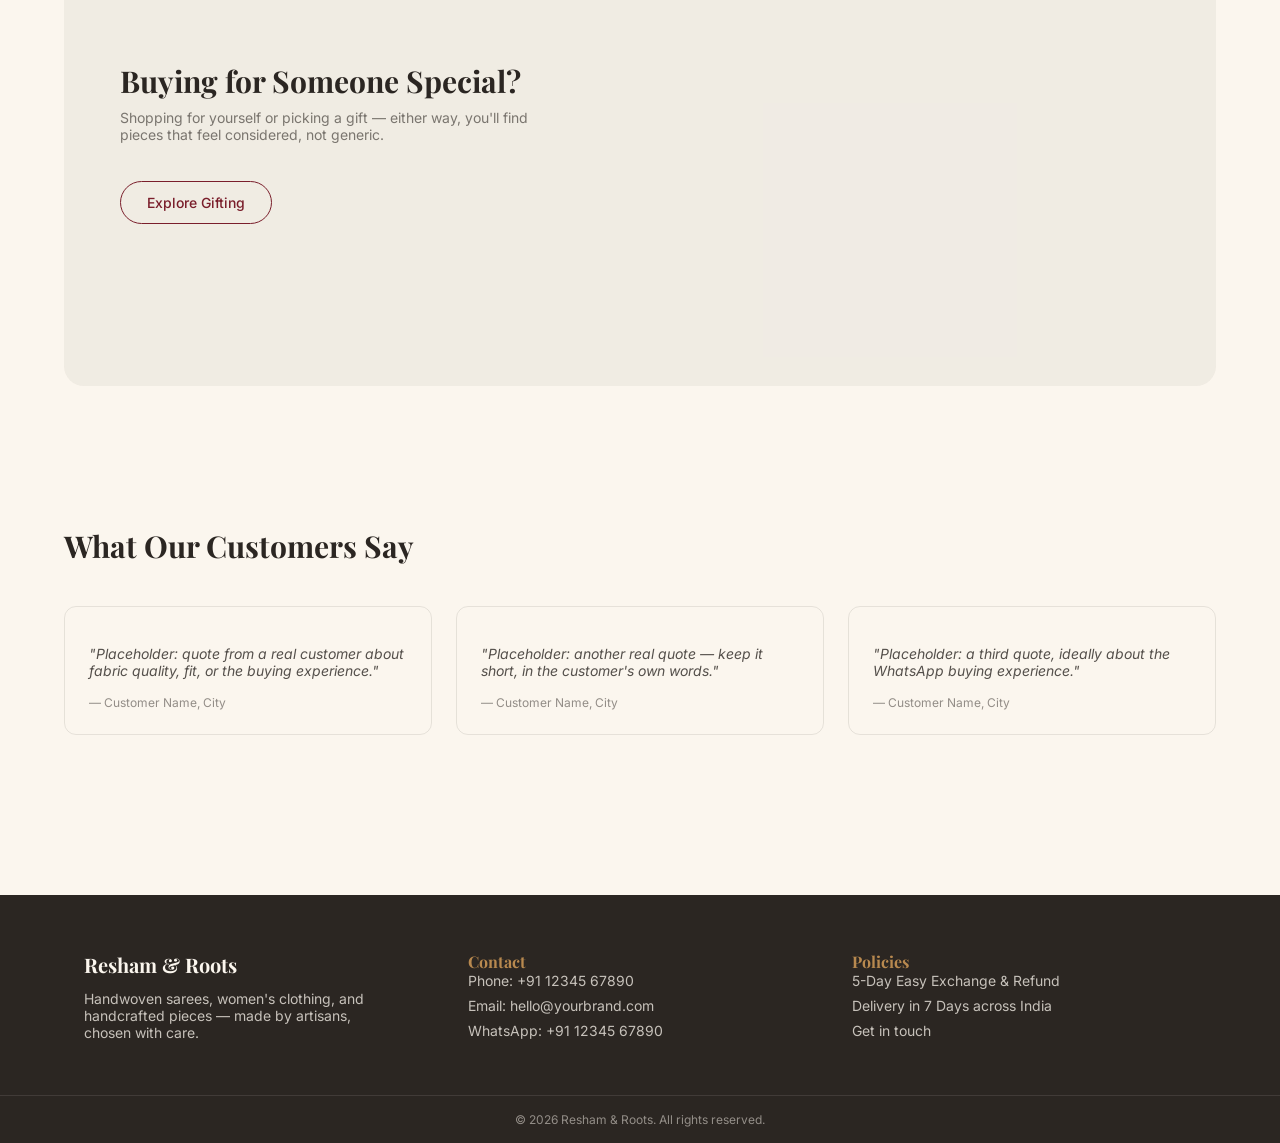
==== commit 76ab00fd: "Add files via upload" ====
--- a/index.html
+++ b/index.html
@@ -3,7 +3,7 @@
 <head>
 <meta charset="UTF-8" />
 <meta name="viewport" content="width=device-width, initial-scale=1.0" />
-<title>Your Brand Name | Handwoven Sarees & Handicrafts</title>
+<title>Resham & Roots | Handwoven Sarees & Handicrafts</title>
 <meta name="description" content="Handwoven sarees, women's clothing, and handcrafted pieces sourced directly from artisans, with easy exchanges and WhatsApp support." />
 <link rel="stylesheet" href="styles.css" />
 </head>
@@ -11,8 +11,7 @@
 
 <header id="site-header">
   <div class="container header-inner">
-    <a href="index.html" class="brand heading">Your Brand Name</a>
-    <!-- TODO: replace "Your Brand Name" above and in styles/footer -->
+    <a href="index.html" class="brand heading">Resham & Roots</a>
 
     <nav class="main-nav">
       <a href="sarees.html">Sarees</a>
@@ -155,7 +154,7 @@
 <footer>
   <div class="container footer-grid">
     <div>
-      <h3 class="heading">Your Brand Name</h3>
+      <h3 class="heading">Resham & Roots</h3>
       <p style="margin-top:12px; max-width:280px;">Handwoven sarees, women's clothing, and handcrafted pieces — made by artisans, chosen with care.</p>
     </div>
     <div>
@@ -176,7 +175,7 @@
       </ul>
     </div>
   </div>
-  <div class="footer-bottom">© <span id="year"></span> Your Brand Name. All rights reserved.</div>
+  <div class="footer-bottom">© <span id="year"></span> Resham & Roots. All rights reserved.</div>
 </footer>
 
 <script src="script.js"></script>
